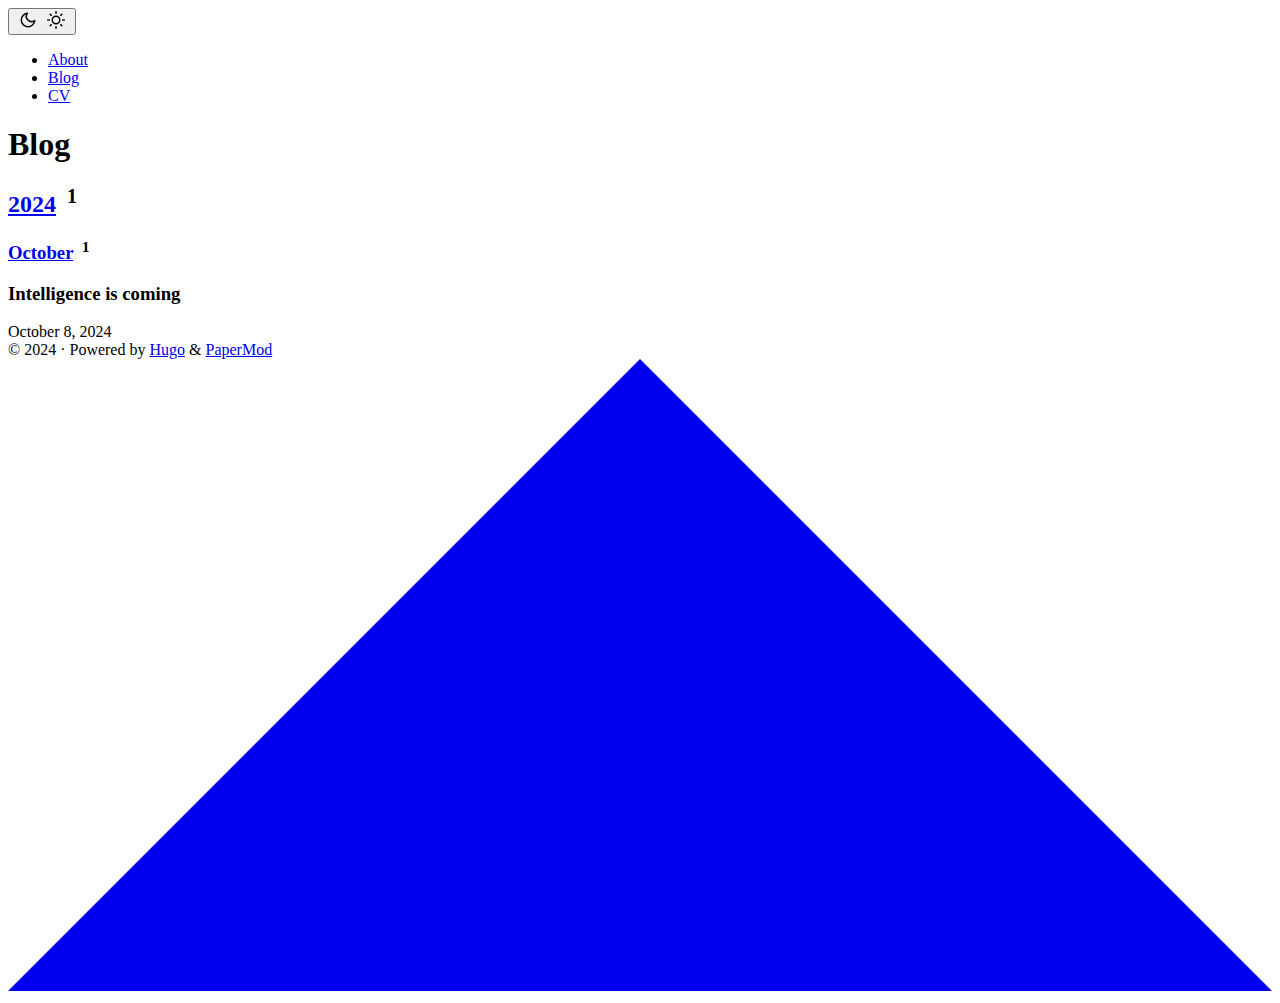
==== public/blog/index.html @ 3e89ea5f "Initial commit" ====
<!DOCTYPE html>
<html lang="en" dir="auto">

<head><script src="/livereload.js?mindelay=10&amp;v=2&amp;port=63723&amp;path=livereload" data-no-instant defer></script><meta charset="utf-8">
<meta http-equiv="X-UA-Compatible" content="IE=edge">
<meta name="viewport" content="width=device-width, initial-scale=1, shrink-to-fit=no">
<meta name="robots" content="noindex, nofollow">
<title>Blog | </title>
<meta name="keywords" content="">
<meta name="description" content="Blog">
<meta name="author" content="">
<link rel="canonical" href="//localhost:63723/blog/">
<link crossorigin="anonymous" href="/assets/css/stylesheet.fc220c15db4aef0318bbf30adc45d33d4d7c88deff3238b23eb255afdc472ca6.css" integrity="sha256-/CIMFdtK7wMYu/MK3EXTPU18iN7/MjiyPrJVr9xHLKY=" rel="preload stylesheet" as="style">
<link rel="icon" href="//localhost:63723/favicon.ico">
<link rel="icon" type="image/png" sizes="16x16" href="//localhost:63723/favicon-16x16.png">
<link rel="icon" type="image/png" sizes="32x32" href="//localhost:63723/favicon-32x32.png">
<link rel="apple-touch-icon" href="//localhost:63723/apple-touch-icon.png">
<link rel="mask-icon" href="//localhost:63723/safari-pinned-tab.svg">
<meta name="theme-color" content="#2e2e33">
<meta name="msapplication-TileColor" content="#2e2e33">
<link rel="alternate" hreflang="en" href="//localhost:63723/blog/">
<noscript>
    <style>
        #theme-toggle,
        .top-link {
            display: none;
        }

    </style>
    <style>
        @media (prefers-color-scheme: dark) {
            :root {
                --theme: rgb(29, 30, 32);
                --entry: rgb(46, 46, 51);
                --primary: rgb(218, 218, 219);
                --secondary: rgb(155, 156, 157);
                --tertiary: rgb(65, 66, 68);
                --content: rgb(196, 196, 197);
                --code-block-bg: rgb(46, 46, 51);
                --code-bg: rgb(55, 56, 62);
                --border: rgb(51, 51, 51);
            }

            .list {
                background: var(--theme);
            }

            .list:not(.dark)::-webkit-scrollbar-track {
                background: 0 0;
            }

            .list:not(.dark)::-webkit-scrollbar-thumb {
                border-color: var(--theme);
            }
        }

    </style>
</noscript>
</head>

<body class="" id="top">
<script>
    if (localStorage.getItem("pref-theme") === "dark") {
        document.body.classList.add('dark');
    } else if (localStorage.getItem("pref-theme") === "light") {
        document.body.classList.remove('dark')
    } else if (window.matchMedia('(prefers-color-scheme: dark)').matches) {
        document.body.classList.add('dark');
    }

</script>

<header class="header">
    <nav class="nav">
        <div class="logo">
            <div class="logo-switches">
                <button id="theme-toggle" accesskey="t" title="(Alt + T)">
                    <svg id="moon" xmlns="http://www.w3.org/2000/svg" width="24" height="18" viewBox="0 0 24 24"
                        fill="none" stroke="currentColor" stroke-width="2" stroke-linecap="round"
                        stroke-linejoin="round">
                        <path d="M21 12.79A9 9 0 1 1 11.21 3 7 7 0 0 0 21 12.79z"></path>
                    </svg>
                    <svg id="sun" xmlns="http://www.w3.org/2000/svg" width="24" height="18" viewBox="0 0 24 24"
                        fill="none" stroke="currentColor" stroke-width="2" stroke-linecap="round"
                        stroke-linejoin="round">
                        <circle cx="12" cy="12" r="5"></circle>
                        <line x1="12" y1="1" x2="12" y2="3"></line>
                        <line x1="12" y1="21" x2="12" y2="23"></line>
                        <line x1="4.22" y1="4.22" x2="5.64" y2="5.64"></line>
                        <line x1="18.36" y1="18.36" x2="19.78" y2="19.78"></line>
                        <line x1="1" y1="12" x2="3" y2="12"></line>
                        <line x1="21" y1="12" x2="23" y2="12"></line>
                        <line x1="4.22" y1="19.78" x2="5.64" y2="18.36"></line>
                        <line x1="18.36" y1="5.64" x2="19.78" y2="4.22"></line>
                    </svg>
                </button>
            </div>
        </div>
        <ul id="menu">
            <li>
                <a href="//localhost:63723/" title="About">
                    <span>About</span>
                </a>
            </li>
            <li>
                <a href="//localhost:63723/blog/" title="Blog">
                    <span class="active">Blog</span>
                </a>
            </li>
            <li>
                <a href="//localhost:63723/cv" title="CV">
                    <span>CV</span>
                </a>
            </li>
        </ul>
    </nav>
</header>
<main class="main">

<header class="page-header">
  <h1>
    Blog
  </h1>
</header>
<div class="archive-year">
  <h2 class="archive-year-header" id="2024">
    <a class="archive-header-link" href="#2024">2024</a>
    <sup class="archive-count">&nbsp;1</sup>
  </h2>
  <div class="archive-month">
    <h3 class="archive-month-header" id="2024-October">
      <a class="archive-header-link" href="#2024-October">October</a>
      <sup class="archive-count">&nbsp;1</sup>
    </h3>
    <div class="archive-posts">
      <div class="archive-entry">
        <h3 class="archive-entry-title entry-hint-parent">Intelligence is coming
        </h3>
        <div class="archive-meta"><span title='2024-10-08 11:36:02 +0100 BST'>October 8, 2024</span></div>
        <a class="entry-link" aria-label="post link to Intelligence is coming  " href="//localhost:63723/posts/first/"></a>
      </div>
    </div>
  </div>
</div>
    </main>
    
<footer class="footer">
        <span>&copy; 2024 <a href="//localhost:63723/"></a></span> · 

    <span>
        Powered by
        <a href="https://gohugo.io/" rel="noopener noreferrer" target="_blank">Hugo</a> &
        <a href="https://github.com/adityatelange/hugo-PaperMod/" rel="noopener" target="_blank">PaperMod</a>
    </span>
</footer>
<a href="#top" aria-label="go to top" title="Go to Top (Alt + G)" class="top-link" id="top-link" accesskey="g">
    <svg xmlns="http://www.w3.org/2000/svg" viewBox="0 0 12 6" fill="currentColor">
        <path d="M12 6H0l6-6z" />
    </svg>
</a>

<script>
    let menu = document.getElementById('menu')
    if (menu) {
        menu.scrollLeft = localStorage.getItem("menu-scroll-position");
        menu.onscroll = function () {
            localStorage.setItem("menu-scroll-position", menu.scrollLeft);
        }
    }

    document.querySelectorAll('a[href^="#"]').forEach(anchor => {
        anchor.addEventListener("click", function (e) {
            e.preventDefault();
            var id = this.getAttribute("href").substr(1);
            if (!window.matchMedia('(prefers-reduced-motion: reduce)').matches) {
                document.querySelector(`[id='${decodeURIComponent(id)}']`).scrollIntoView({
                    behavior: "smooth"
                });
            } else {
                document.querySelector(`[id='${decodeURIComponent(id)}']`).scrollIntoView();
            }
            if (id === "top") {
                history.replaceState(null, null, " ");
            } else {
                history.pushState(null, null, `#${id}`);
            }
        });
    });

</script>
<script>
    var mybutton = document.getElementById("top-link");
    window.onscroll = function () {
        if (document.body.scrollTop > 800 || document.documentElement.scrollTop > 800) {
            mybutton.style.visibility = "visible";
            mybutton.style.opacity = "1";
        } else {
            mybutton.style.visibility = "hidden";
            mybutton.style.opacity = "0";
        }
    };

</script>
<script>
    document.getElementById("theme-toggle").addEventListener("click", () => {
        if (document.body.className.includes("dark")) {
            document.body.classList.remove('dark');
            localStorage.setItem("pref-theme", 'light');
        } else {
            document.body.classList.add('dark');
            localStorage.setItem("pref-theme", 'dark');
        }
    })

</script>
</body>

</html>
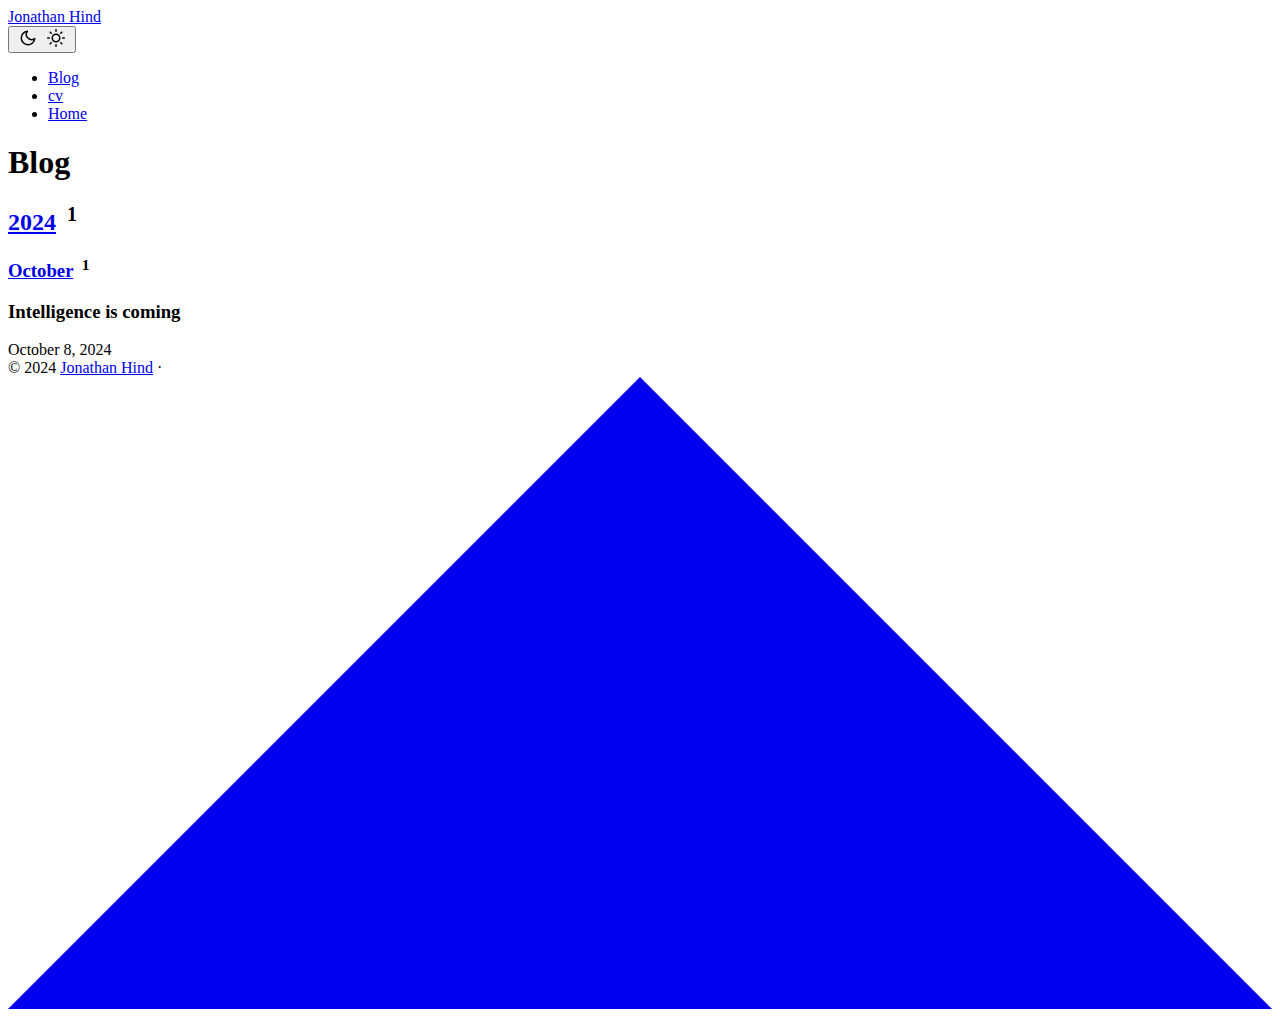
==== commit 1cd0078e: "Update list template to remove posts from main page" ====
--- a/public/blog/index.html
+++ b/public/blog/index.html
@@ -1,57 +1,29 @@
 <!DOCTYPE html>
 <html lang="en" dir="auto">
 
-<head><script src="/livereload.js?mindelay=10&amp;v=2&amp;port=63723&amp;path=livereload" data-no-instant defer></script><meta charset="utf-8">
+<head><script src="/livereload.js?mindelay=10&amp;v=2&amp;port=1313&amp;path=livereload" data-no-instant defer></script><meta charset="utf-8">
 <meta http-equiv="X-UA-Compatible" content="IE=edge">
 <meta name="viewport" content="width=device-width, initial-scale=1, shrink-to-fit=no">
 <meta name="robots" content="noindex, nofollow">
-<title>Blog | </title>
+<title>Blog | Jonathan Hind</title>
 <meta name="keywords" content="">
 <meta name="description" content="Blog">
 <meta name="author" content="">
-<link rel="canonical" href="//localhost:63723/blog/">
+<link rel="canonical" href="//localhost:1313/blog/">
 <link crossorigin="anonymous" href="/assets/css/stylesheet.fc220c15db4aef0318bbf30adc45d33d4d7c88deff3238b23eb255afdc472ca6.css" integrity="sha256-/CIMFdtK7wMYu/MK3EXTPU18iN7/MjiyPrJVr9xHLKY=" rel="preload stylesheet" as="style">
-<link rel="icon" href="//localhost:63723/favicon.ico">
-<link rel="icon" type="image/png" sizes="16x16" href="//localhost:63723/favicon-16x16.png">
-<link rel="icon" type="image/png" sizes="32x32" href="//localhost:63723/favicon-32x32.png">
-<link rel="apple-touch-icon" href="//localhost:63723/apple-touch-icon.png">
-<link rel="mask-icon" href="//localhost:63723/safari-pinned-tab.svg">
+<link rel="icon" href="//localhost:1313/favicon.ico">
+<link rel="icon" type="image/png" sizes="16x16" href="//localhost:1313/favicon-16x16.png">
+<link rel="icon" type="image/png" sizes="32x32" href="//localhost:1313/favicon-32x32.png">
+<link rel="apple-touch-icon" href="//localhost:1313/apple-touch-icon.png">
+<link rel="mask-icon" href="//localhost:1313/safari-pinned-tab.svg">
 <meta name="theme-color" content="#2e2e33">
 <meta name="msapplication-TileColor" content="#2e2e33">
-<link rel="alternate" hreflang="en" href="//localhost:63723/blog/">
+<link rel="alternate" hreflang="en" href="//localhost:1313/blog/">
 <noscript>
     <style>
         #theme-toggle,
         .top-link {
             display: none;
-        }
-
-    </style>
-    <style>
-        @media (prefers-color-scheme: dark) {
-            :root {
-                --theme: rgb(29, 30, 32);
-                --entry: rgb(46, 46, 51);
-                --primary: rgb(218, 218, 219);
-                --secondary: rgb(155, 156, 157);
-                --tertiary: rgb(65, 66, 68);
-                --content: rgb(196, 196, 197);
-                --code-block-bg: rgb(46, 46, 51);
-                --code-bg: rgb(55, 56, 62);
-                --border: rgb(51, 51, 51);
-            }
-
-            .list {
-                background: var(--theme);
-            }
-
-            .list:not(.dark)::-webkit-scrollbar-track {
-                background: 0 0;
-            }
-
-            .list:not(.dark)::-webkit-scrollbar-thumb {
-                border-color: var(--theme);
-            }
         }
 
     </style>
@@ -62,10 +34,6 @@
 <script>
     if (localStorage.getItem("pref-theme") === "dark") {
         document.body.classList.add('dark');
-    } else if (localStorage.getItem("pref-theme") === "light") {
-        document.body.classList.remove('dark')
-    } else if (window.matchMedia('(prefers-color-scheme: dark)').matches) {
-        document.body.classList.add('dark');
     }
 
 </script>
@@ -73,6 +41,7 @@
 <header class="header">
     <nav class="nav">
         <div class="logo">
+            <a href="//localhost:1313/" accesskey="h" title="Jonathan Hind (Alt + H)">Jonathan Hind</a>
             <div class="logo-switches">
                 <button id="theme-toggle" accesskey="t" title="(Alt + T)">
                     <svg id="moon" xmlns="http://www.w3.org/2000/svg" width="24" height="18" viewBox="0 0 24 24"
@@ -98,18 +67,18 @@
         </div>
         <ul id="menu">
             <li>
-                <a href="//localhost:63723/" title="About">
-                    <span>About</span>
-                </a>
-            </li>
-            <li>
-                <a href="//localhost:63723/blog/" title="Blog">
+                <a href="//localhost:1313/blog/" title="Blog">
                     <span class="active">Blog</span>
                 </a>
             </li>
             <li>
-                <a href="//localhost:63723/cv" title="CV">
-                    <span>CV</span>
+                <a href="//localhost:1313/cv/" title="cv">
+                    <span>cv</span>
+                </a>
+            </li>
+            <li>
+                <a href="//localhost:1313/" title="Home">
+                    <span>Home</span>
                 </a>
             </li>
         </ul>
@@ -137,7 +106,7 @@
         <h3 class="archive-entry-title entry-hint-parent">Intelligence is coming
         </h3>
         <div class="archive-meta"><span title='2024-10-08 11:36:02 +0100 BST'>October 8, 2024</span></div>
-        <a class="entry-link" aria-label="post link to Intelligence is coming  " href="//localhost:63723/posts/first/"></a>
+        <a class="entry-link" aria-label="post link to Intelligence is coming  " href="//localhost:1313/posts/first/"></a>
       </div>
     </div>
   </div>
@@ -145,13 +114,8 @@
     </main>
     
 <footer class="footer">
-        <span>&copy; 2024 <a href="//localhost:63723/"></a></span> · 
+        <span>&copy; 2024 <a href="//localhost:1313/">Jonathan Hind</a></span> · 
 
-    <span>
-        Powered by
-        <a href="https://gohugo.io/" rel="noopener noreferrer" target="_blank">Hugo</a> &
-        <a href="https://github.com/adityatelange/hugo-PaperMod/" rel="noopener" target="_blank">PaperMod</a>
-    </span>
 </footer>
 <a href="#top" aria-label="go to top" title="Go to Top (Alt + G)" class="top-link" id="top-link" accesskey="g">
     <svg xmlns="http://www.w3.org/2000/svg" viewBox="0 0 12 6" fill="currentColor">
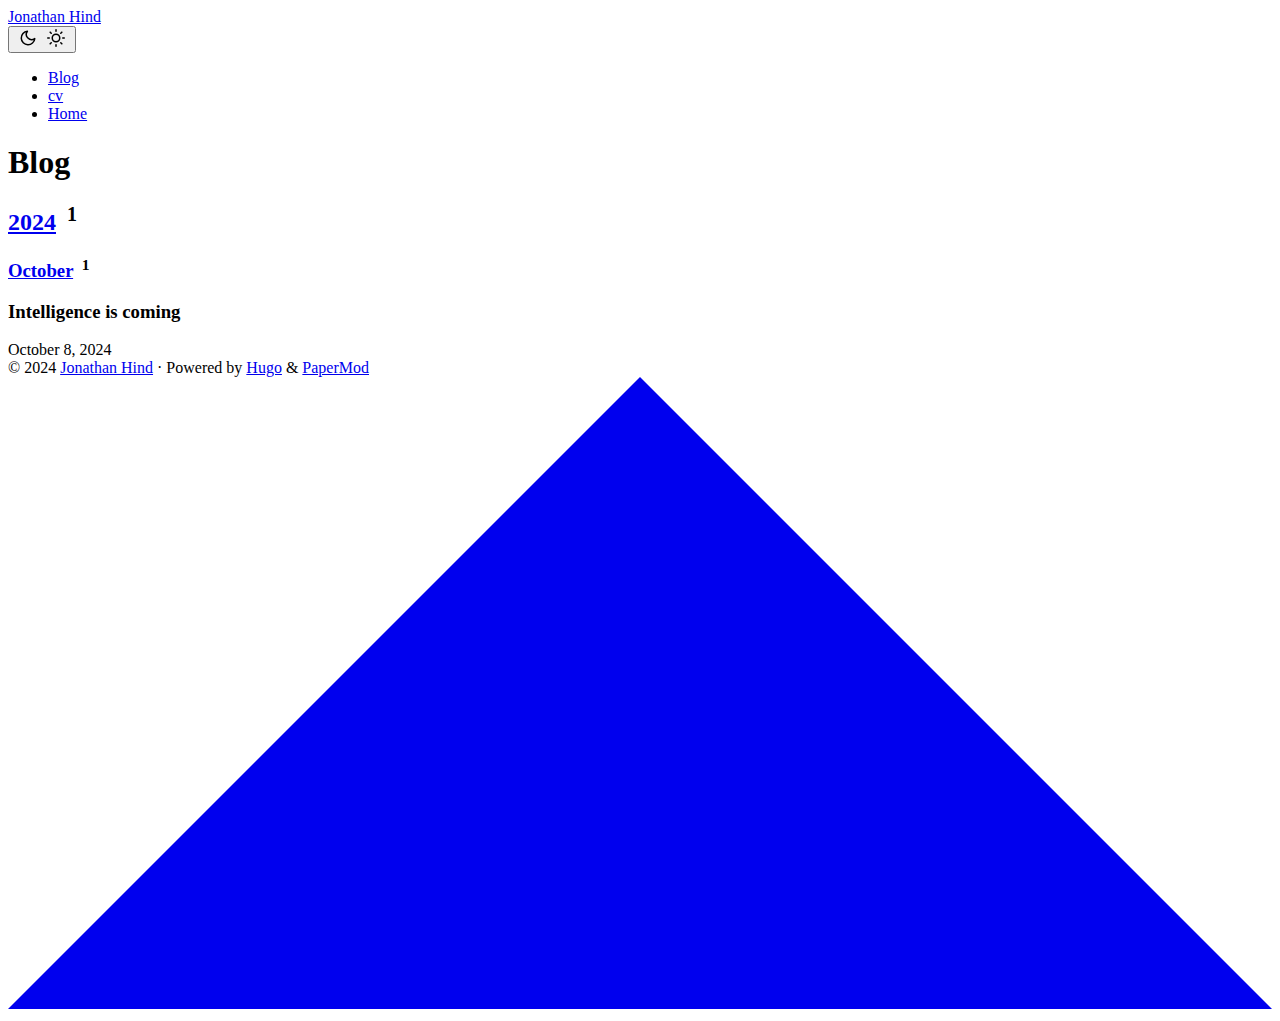
==== commit 214ea8d0: "updoing the papermod commit" ====
--- a/public/blog/index.html
+++ b/public/blog/index.html
@@ -116,6 +116,11 @@
 <footer class="footer">
         <span>&copy; 2024 <a href="//localhost:1313/">Jonathan Hind</a></span> · 
 
+    <span>
+        Powered by
+        <a href="https://gohugo.io/" rel="noopener noreferrer" target="_blank">Hugo</a> &
+        <a href="https://github.com/adityatelange/hugo-PaperMod/" rel="noopener" target="_blank">PaperMod</a>
+    </span>
 </footer>
 <a href="#top" aria-label="go to top" title="Go to Top (Alt + G)" class="top-link" id="top-link" accesskey="g">
     <svg xmlns="http://www.w3.org/2000/svg" viewBox="0 0 12 6" fill="currentColor">
